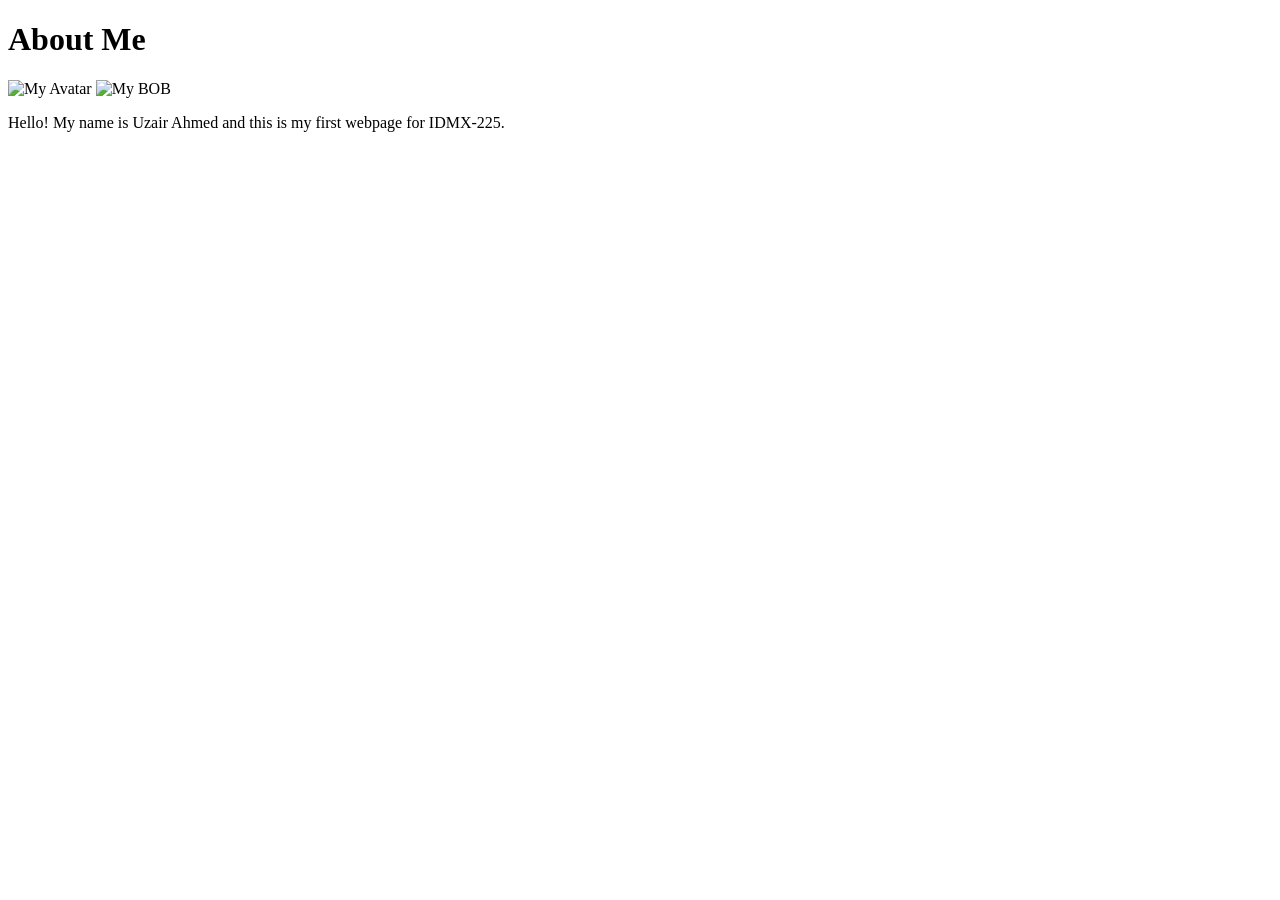
==== index.html @ c269cf16 "Update index.html" ====
<!DOCTYPE html>
<html lang="en">
<head>
    <meta charset="UTF-8">
    <title>About Me – Uzair Ahmed</title>
    <link rel="stylesheet" href="css/styles.css">
</head>
<body>

    <h1>About Me</h1>

    <img src="images/avataaars.png" alt="My Avatar">
    <img src="images/bob.svg" alt="My BOB">

    <p>Hello! My name is Uzair Ahmed and this is my first webpage for IDMX‑225.</p>

</body>
</html>
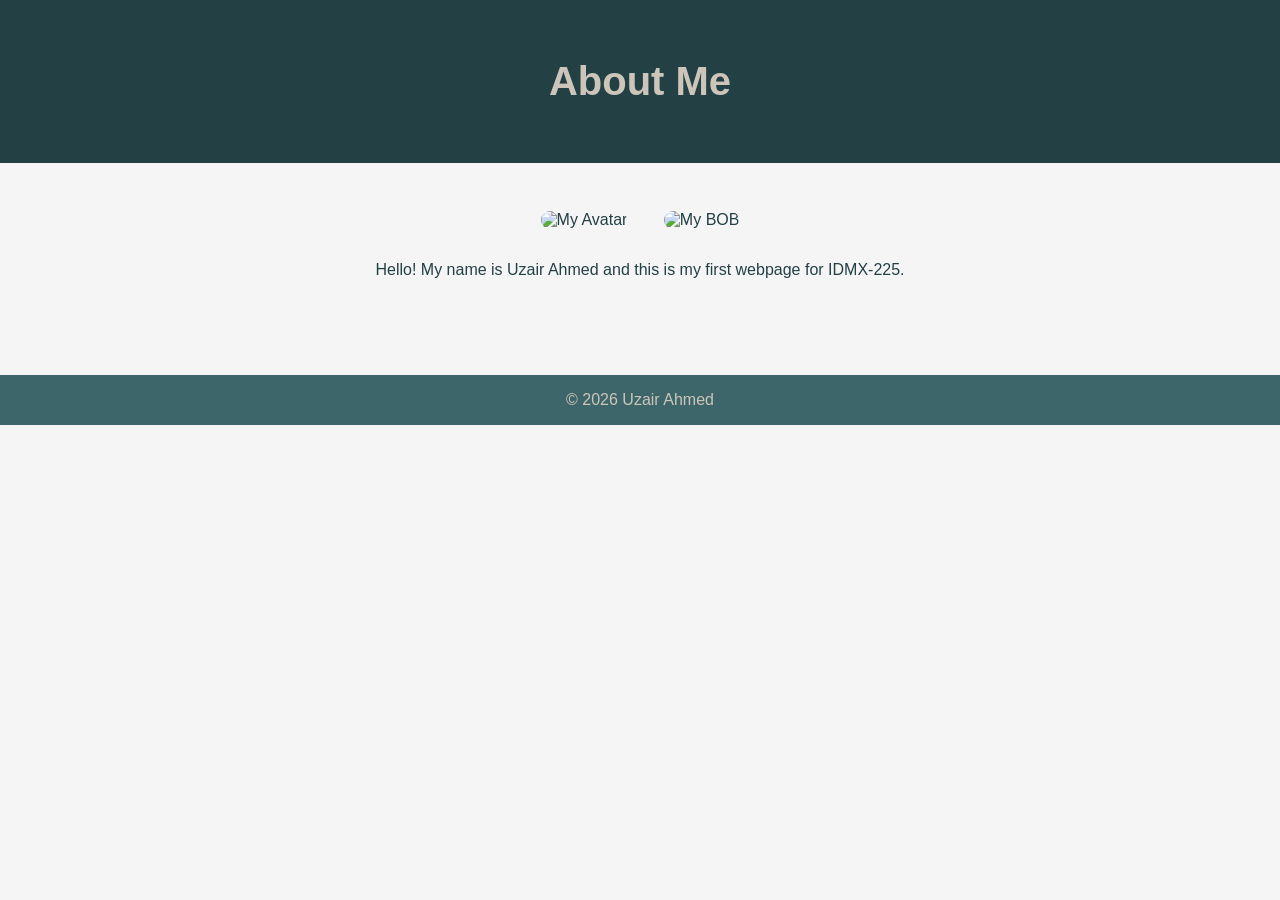
==== commit 18cb6d35: "Refactor HTML structure with header and footer" ====
--- a/index.html
+++ b/index.html
@@ -7,12 +7,20 @@
 </head>
 <body>
 
-    <h1>About Me</h1>
+    <header>
+        <h1>About Me</h1>
+    </header>
 
-    <img src="images/avataaars.png" alt="My Avatar">
-    <img src="images/bob.svg" alt="My BOB">
+    <main>
+        <img src="images/avataaars.png" alt="My Avatar">
+        <img src="images/bob.svg" alt="My BOB">
 
-    <p>Hello! My name is Uzair Ahmed and this is my first webpage for IDMX‑225.</p>
+        <p>Hello! My name is Uzair Ahmed and this is my first webpage for IDMX‑225.</p>
+    </main>
+
+    <footer>
+        © 2026 Uzair Ahmed
+    </footer>
 
 </body>
 </html>
--- a/css/styles.css
+++ b/css/styles.css
@@ -0,0 +1,51 @@
+/* Global styles */
+body {
+    font-family: 'Roboto', sans-serif;
+    background-color: #F5F5F5;
+    color: #234045;
+    margin: 0;
+    padding: 0;
+}
+
+/* Header */
+header {
+    background-color: #234045;
+    padding: 2rem;
+    text-align: center;
+}
+
+header h1 {
+    font-family: 'Poppins', sans-serif;
+    font-size: 2.5rem;
+    color: #CEC5BA;
+}
+
+/* Main content */
+main {
+    padding: 2rem;
+    max-width: 900px;
+    margin: auto;
+    text-align: center;
+}
+
+/* Images */
+img {
+    width: 200px;
+    border-radius: 10px;
+    margin: 1rem;
+}
+
+/* Accent elements */
+.accent {
+    color: #4E8087;
+}
+
+/* Footer */
+footer {
+    background-color: #3D666A;
+    color: #CEC5BA;
+    text-align: center;
+    padding: 1rem;
+    margin-top: 3rem;
+    font-size: 1rem;
+}
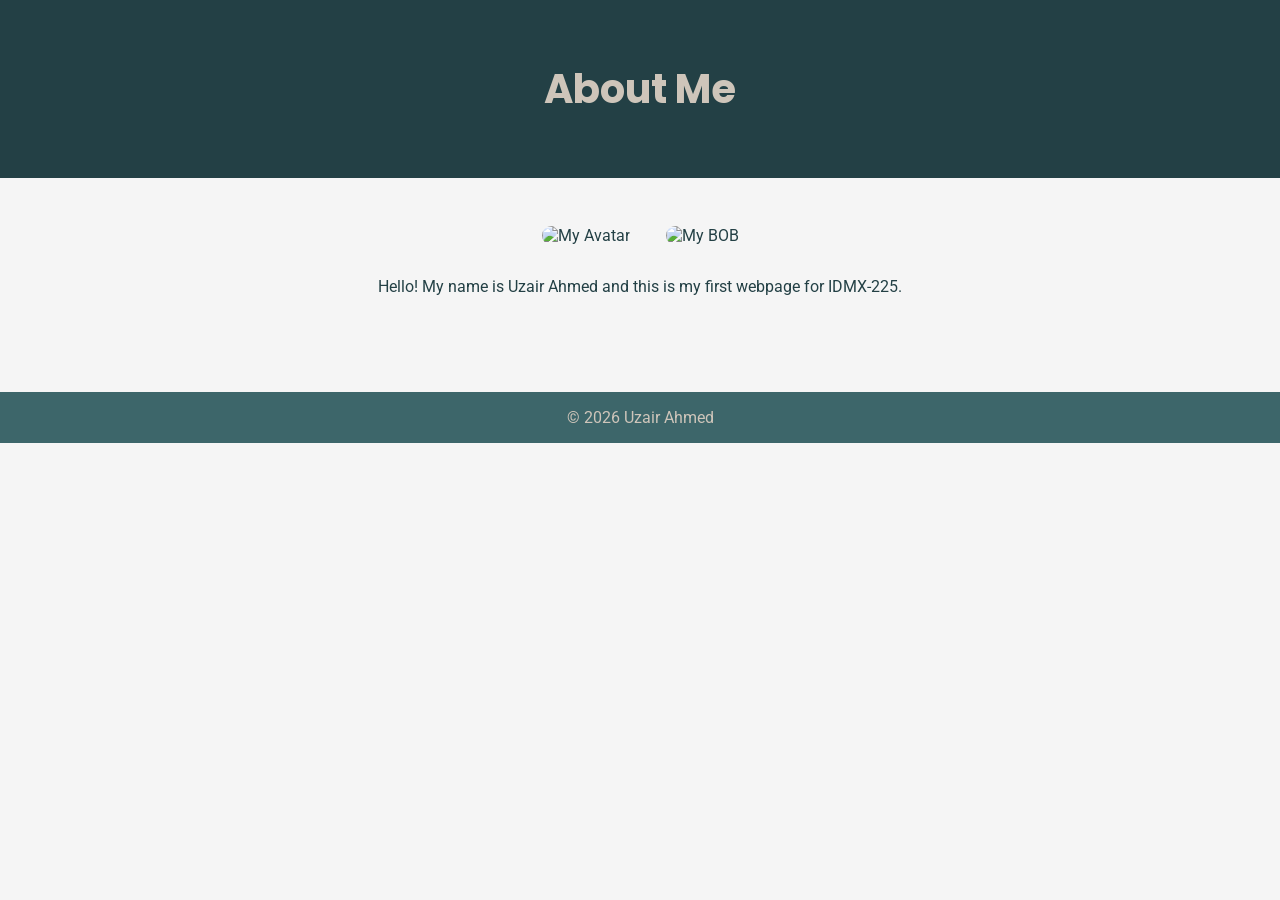
==== commit ac9f09fe: "Add Google Fonts to index.html Added Google Fonts link for Poppins and Roboto." ====
--- a/index.html
+++ b/index.html
@@ -3,6 +3,11 @@
 <head>
     <meta charset="UTF-8">
     <title>About Me – Uzair Ahmed</title>
+
+    <!-- Google Fonts -->
+    <link href="https://fonts.googleapis.com/css2?family=Poppins:wght@600&family=Roboto&display=swap" rel="stylesheet">
+
+    <!-- External CSS -->
     <link rel="stylesheet" href="css/styles.css">
 </head>
 <body>
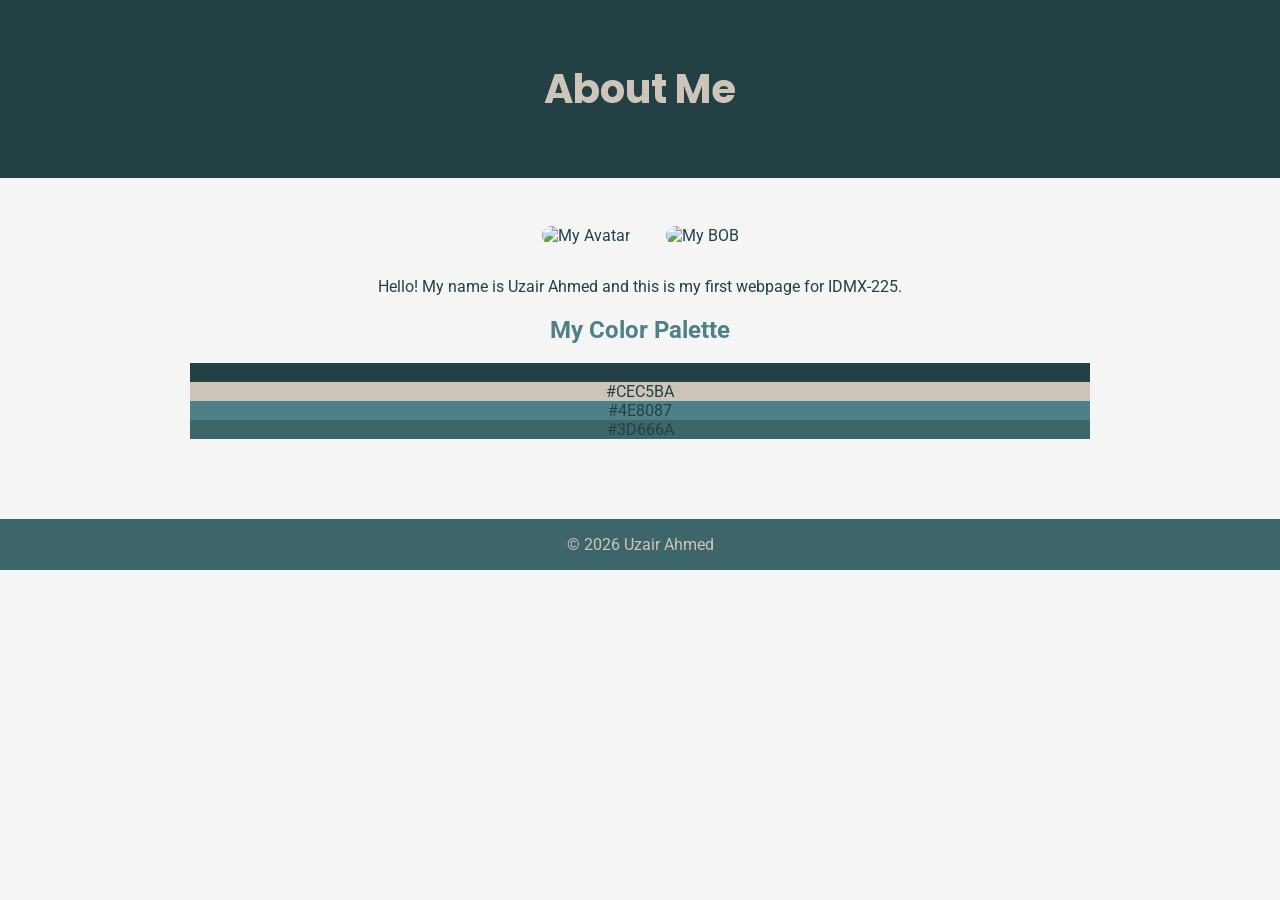
==== commit 635fb29c: "Add color palette section to index.html Added a color palette section with swatches." ====
--- a/index.html
+++ b/index.html
@@ -21,6 +21,18 @@
         <img src="images/bob.svg" alt="My BOB">
 
         <p>Hello! My name is Uzair Ahmed and this is my first webpage for IDMX‑225.</p>
+
+        <!-- ⭐ PALETTE SECTION ⭐ -->
+        <section class="palette">
+            <h2 class="accent">My Color Palette</h2>
+
+            <div class="swatches">
+                <div class="swatch" style="background-color:#234045;">#234045</div>
+                <div class="swatch" style="background-color:#CEC5BA;">#CEC5BA</div>
+                <div class="swatch" style="background-color:#4E8087;">#4E8087</div>
+                <div class="swatch" style="background-color:#3D666A;">#3D666A</div>
+            </div>
+        </section>
     </main>
 
     <footer>
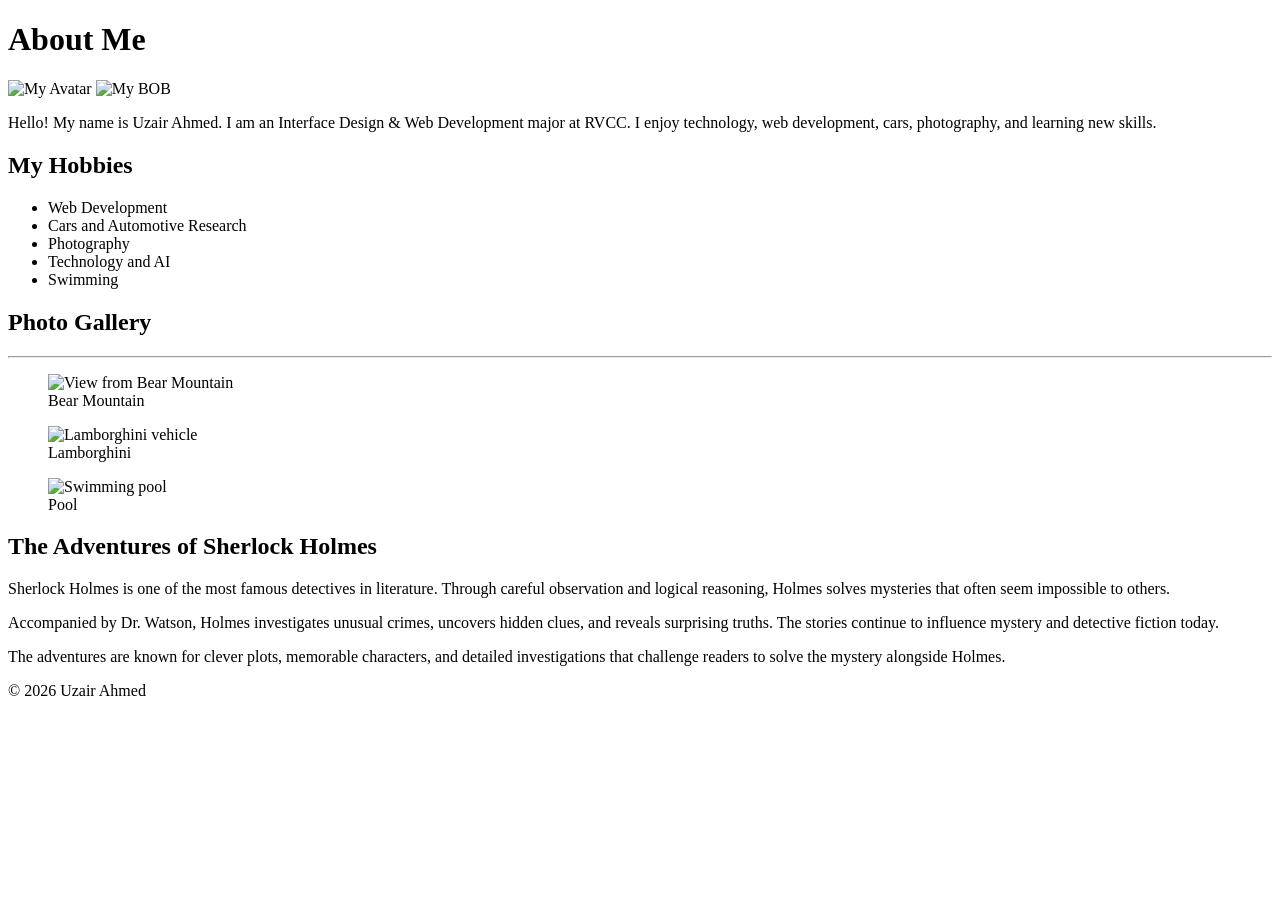
==== commit eacb948d: "Update index.html" ====
--- a/index.html
+++ b/index.html
@@ -8,8 +8,9 @@
     <link href="https://fonts.googleapis.com/css2?family=Poppins:wght@600&family=Roboto&display=swap" rel="stylesheet">
 
     <!-- External CSS -->
-    <link rel="stylesheet" href="css/styles.css">
+    <link rel="stylesheet" href="css/style.css">
 </head>
+
 <body>
 
     <header>
@@ -17,22 +18,73 @@
     </header>
 
     <main>
+
         <img src="images/avataaars.png" alt="My Avatar">
         <img src="images/bob.svg" alt="My BOB">
 
-        <p>Hello! My name is Uzair Ahmed and this is my first webpage for IDMX‑225.</p>
+        <p>
+            Hello! My name is Uzair Ahmed. I am an Interface Design &
+            Web Development major at RVCC. I enjoy technology, web
+            development, cars, photography, and learning new skills.
+        </p>
 
-        <!-- ⭐ PALETTE SECTION ⭐ -->
-        <section class="palette">
-            <h2 class="accent">My Color Palette</h2>
+        <section>
+            <h2>My Hobbies</h2>
 
-            <div class="swatches">
-                <div class="swatch" style="background-color:#234045;">#234045</div>
-                <div class="swatch" style="background-color:#CEC5BA;">#CEC5BA</div>
-                <div class="swatch" style="background-color:#4E8087;">#4E8087</div>
-                <div class="swatch" style="background-color:#3D666A;">#3D666A</div>
+            <ul>
+                <li>Web Development</li>
+                <li>Cars and Automotive Research</li>
+                <li>Photography</li>
+                <li>Technology and AI</li>
+                <li>Swimming</li>
+            </ul>
+        </section>
+
+        <section>
+            <h2>Photo Gallery</h2>
+
+            <hr>
+
+            <figure>
+                <img src="images/Bear-Mountain-640w.jpg" alt="View from Bear Mountain">
+                <figcaption>Bear Mountain</figcaption>
+            </figure>
+
+            <figure>
+                <img src="images/Lamborghini-640w.jpg" alt="Lamborghini vehicle">
+                <figcaption>Lamborghini</figcaption>
+            </figure>
+
+            <figure>
+                <img src="images/Pool-640w.jpg" alt="Swimming pool">
+                <figcaption>Pool</figcaption>
+            </figure>
+        </section>
+
+        <article>
+            <h2>The Adventures of Sherlock Holmes</h2>
+
+            <div>
+                <p>
+                    Sherlock Holmes is one of the most famous detectives in literature.
+                    Through careful observation and logical reasoning, Holmes solves
+                    mysteries that often seem impossible to others.
+                </p>
+
+                <p>
+                    Accompanied by Dr. Watson, Holmes investigates unusual crimes,
+                    uncovers hidden clues, and reveals surprising truths. The stories
+                    continue to influence mystery and detective fiction today.
+                </p>
+
+                <p>
+                    The adventures are known for clever plots, memorable characters,
+                    and detailed investigations that challenge readers to solve the
+                    mystery alongside Holmes.
+                </p>
             </div>
-        </section>
+        </article>
+
     </main>
 
     <footer>
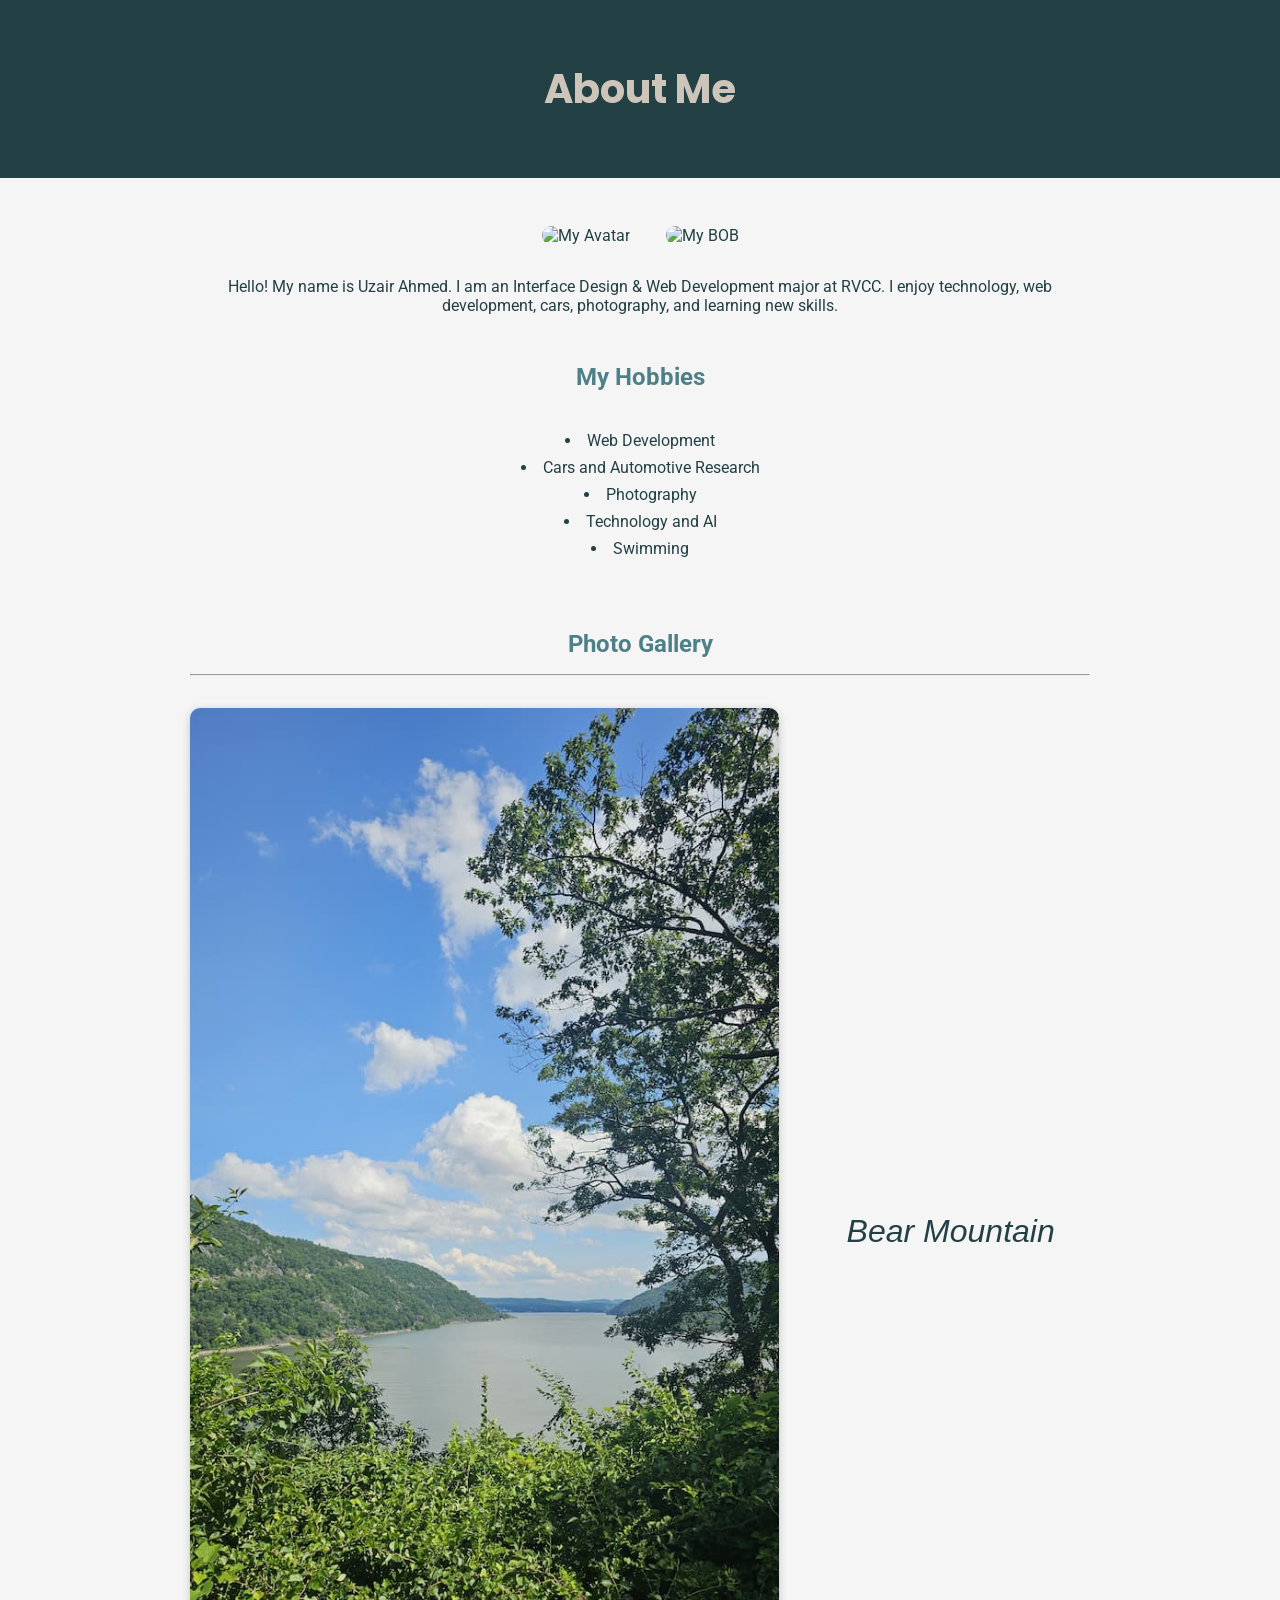
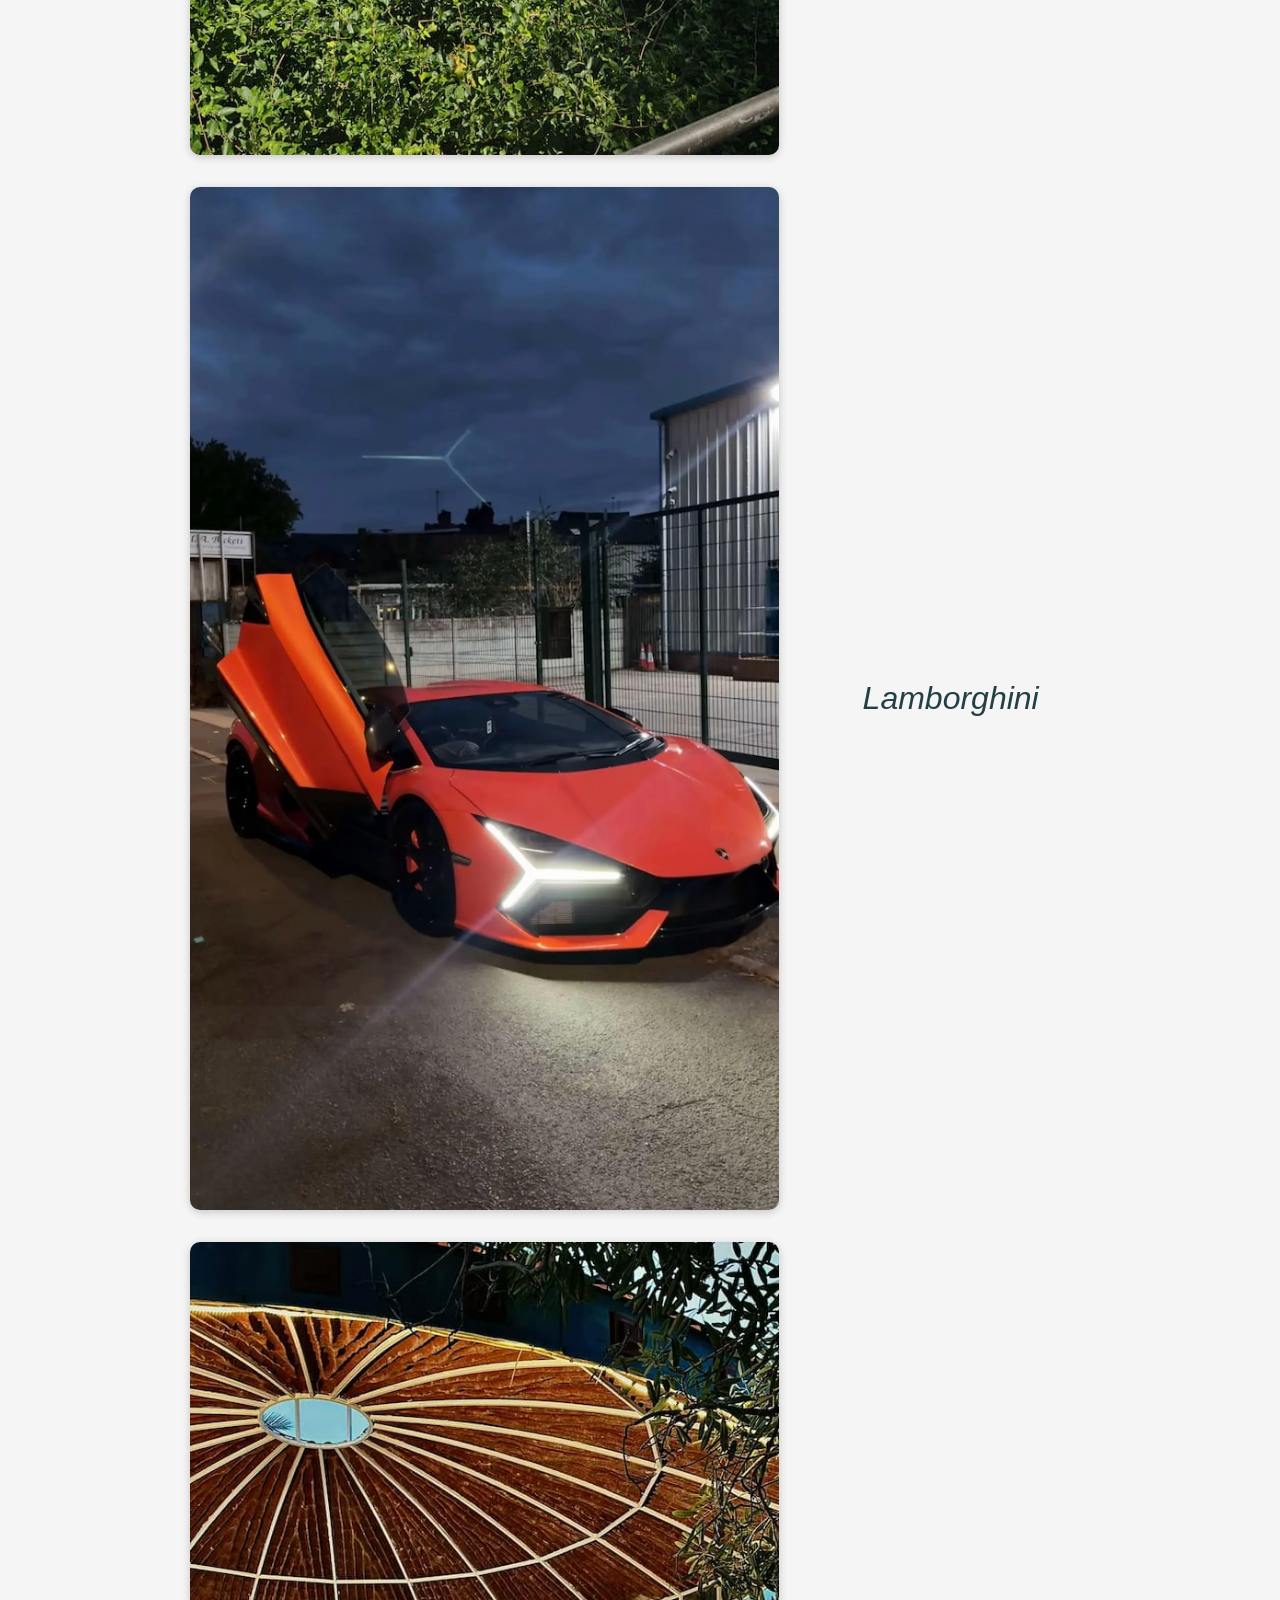
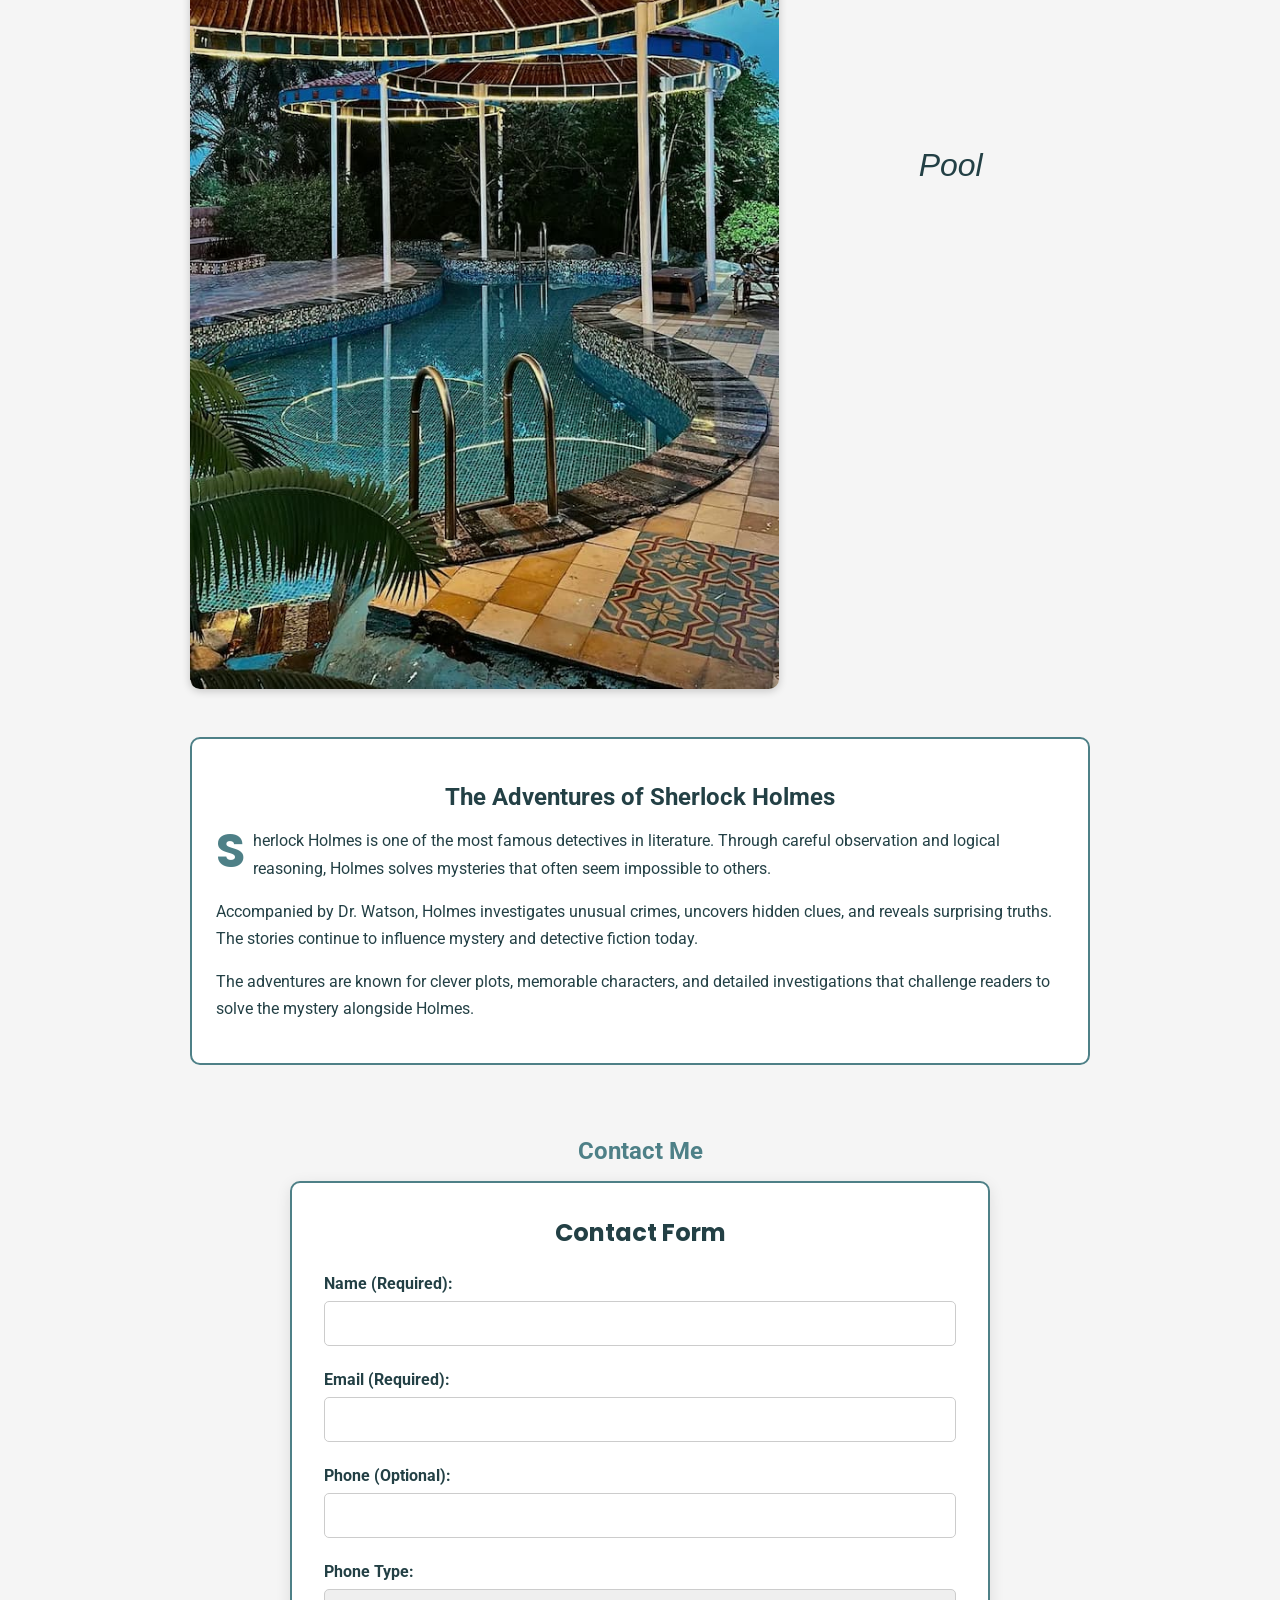
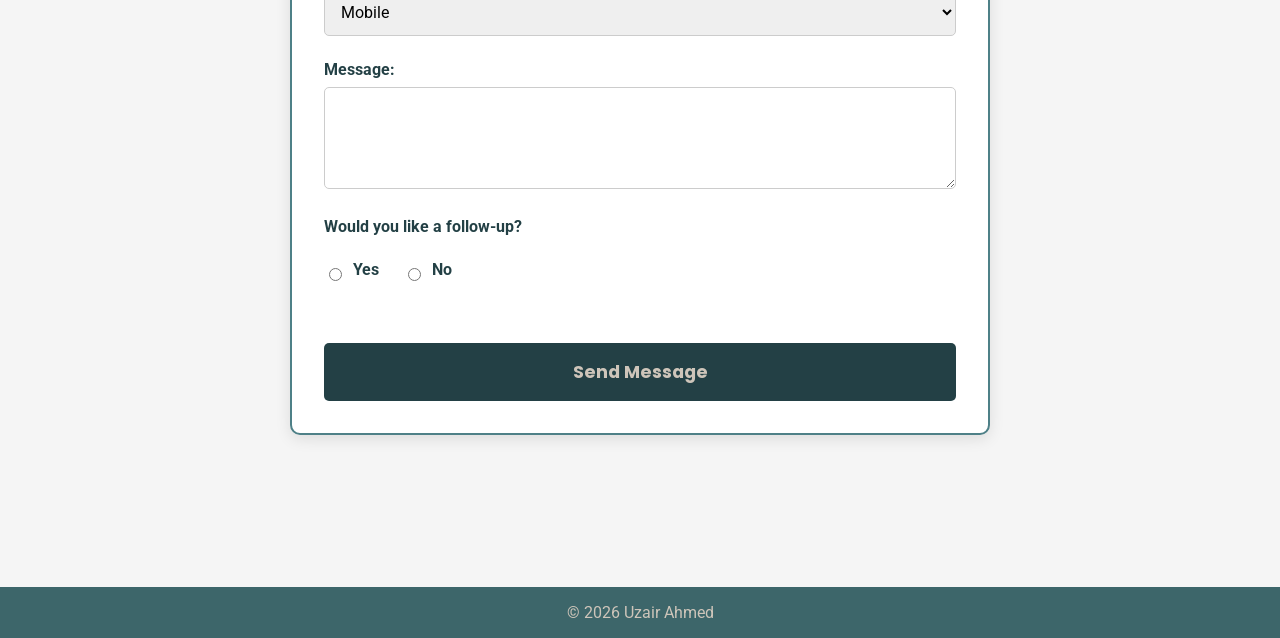
==== commit 7158ccae: "Complete contact form" ====
--- a/index.html
+++ b/index.html
@@ -1,7 +1,9 @@
 <!DOCTYPE html>
 <html lang="en">
+
 <head>
     <meta charset="UTF-8">
+    <meta name="viewport" content="width=device-width, initial-scale=1.0">
     <title>About Me – Uzair Ahmed</title>
 
     <!-- Google Fonts -->
@@ -23,7 +25,7 @@
         <img src="images/bob.svg" alt="My BOB">
 
         <p>
-            Hello! My name is Uzair Ahmed. I am an Interface Design &
+            Hello! My name is Uzair Ahmed. I am an Interface Design &amp;
             Web Development major at RVCC. I enjoy technology, web
             development, cars, photography, and learning new skills.
         </p>
@@ -85,11 +87,64 @@
             </div>
         </article>
 
+        <!-- Contact Form Section -->
+        <section id="contact">
+            <h2>Contact Me</h2>
+            <form method="post" action="https://api.web3forms.com/submit">
+
+                <!-- Hidden inputs for Web3Forms -->
+                <input type="hidden" name="access_key" value="88d8ab8c-6c74-49e8-963c-eb9e5e4cdcb1">
+                <input type="hidden" name="subject" value="New message from my About Me page">
+                <input type="hidden" name="redirect"
+                    value="https://rvcc-grid.github.io/fa26-about-me-uzairahmed008/thanks.html">
+
+                <fieldset>
+                    <legend>Contact Form</legend>
+
+                    <label for="name">Name (Required):</label>
+                    <input type="text" id="name" name="name" required>
+
+                    <label for="email">Email (Required):</label>
+                    <input type="email" id="email" name="email" required>
+
+                    <label for="phone">Phone (Optional):</label>
+                    <input type="tel" id="phone" name="phone">
+
+                    <label for="phone-type">Phone Type:</label>
+                    <select id="phone-type" name="phone-type">
+                        <option value="mobile">Mobile</option>
+                        <option value="home">Home</option>
+                        <option value="work">Work</option>
+                    </select>
+
+                    <label for="message">Message:</label>
+                    <textarea id="message" name="message" rows="4"></textarea>
+
+                    <label>Would you like a follow-up?</label>
+                    <ul class="radio-group">
+                        <li><input type="radio" id="followup-yes" name="followup" value="yes"> <label
+                                for="followup-yes">Yes</label></li>
+                        <li><input type="radio" id="followup-no" name="followup" value="no"> <label
+                                for="followup-no">No</label></li>
+                    </ul>
+
+                    <!-- Spam protection -->
+                    <div class="h-captcha" data-captcha="true"></div>
+
+                    <button type="submit">Send Message</button>
+                </fieldset>
+            </form>
+        </section>
+
     </main>
 
     <footer>
         © 2026 Uzair Ahmed
     </footer>
 
+    <!-- Web3Forms Script -->
+    <script src="https://web3forms.com/client/script.js" async defer></script>
+
 </body>
-</html>
+
+</html>
--- a/css/style.css
+++ b/css/style.css
@@ -0,0 +1,307 @@
+/* =========================================
+   GLOBAL STYLES & MOBILE (Default)
+   ========================================= */
+body {
+    font-family: 'Roboto', sans-serif;
+    background-color: #F5F5F5;
+    color: #234045;
+    margin: 0;
+    padding: 0;
+}
+
+header {
+    background-color: #234045;
+    padding: 2rem;
+    text-align: center;
+}
+
+header h1 {
+    font-family: 'Poppins', sans-serif;
+    font-size: 2.5rem;
+    color: #CEC5BA;
+}
+
+main {
+    padding: 2rem;
+    max-width: 900px;
+    margin: auto;
+    text-align: center;
+}
+
+main>img {
+    width: 200px;
+    border-radius: 10px;
+    margin: 1rem;
+}
+
+footer {
+    background-color: #3D666A;
+    color: #CEC5BA;
+    text-align: center;
+    padding: 1rem;
+    margin-top: 3rem;
+}
+
+section {
+    margin-top: 3rem;
+}
+
+/* Step 1: Decrease H2 Margins */
+section h2 {
+    color: #4E8087;
+    margin-top: 0;
+    margin-bottom: 1rem;
+}
+
+/* Step 1: Center Hobbies using Flexbox */
+section:nth-of-type(1) {
+    display: flex;
+    flex-direction: column;
+    align-items: center;
+}
+
+ul {
+    list-style-position: inside;
+    padding: 0;
+}
+
+li {
+    margin: 0.5rem 0;
+}
+
+/* Gallery Default (Mobile) */
+figure {
+    margin: 2rem auto;
+}
+
+figure img {
+    width: 640px;
+    max-width: 100%;
+    height: auto;
+    border-radius: 10px;
+    box-shadow: 0 2px 8px rgba(0, 0, 0, 0.2);
+}
+
+figcaption {
+    margin-top: 0.5rem;
+    font-style: italic;
+}
+
+/* Article Default */
+article {
+    max-width: 900px;
+    margin: 3rem auto;
+    padding: 1.5rem;
+    border: 2px solid #4E8087;
+    border-radius: 10px;
+    background-color: white;
+}
+
+article h2 {
+    color: #234045;
+    margin-bottom: 1rem;
+}
+
+article p {
+    text-align: left;
+    line-height: 1.7;
+}
+
+/* Step 4: Fix Drop Caps (Only apply to first paragraph) */
+article p:first-child::first-letter {
+    font-size: 3rem;
+    font-family: 'Poppins', sans-serif;
+    font-weight: bold;
+    color: #4E8087;
+    float: left;
+    margin-right: 0.5rem;
+    line-height: 1;
+}
+
+
+/* =========================================
+   TABLET BREAKPOINT (60em / ~960px)
+   ========================================= */
+@media screen and (min-width: 60em) {
+
+    /* Step 2: Gallery Grid */
+    figure {
+        display: grid;
+        grid-template-columns: 2fr 1fr;
+        align-items: center;
+        gap: 1rem;
+    }
+
+    figure img {
+        width: 100%;
+    }
+
+    figcaption {
+        display: flex;
+        justify-content: center;
+        align-items: center;
+        font-size: 2rem;
+        margin-left: 1rem;
+        margin-top: 0;
+    }
+
+    /* Step 3: Literature Multi-columns */
+    #lit {
+        max-width: 100%;
+        columns: 40rem;
+    }
+}
+
+
+/* =========================================
+   LARGER SCREEN BREAKPOINT (100em / ~1600px)
+   ========================================= */
+@media screen and (min-width: 100em) {
+
+    /* Step 5: 3-Column Gallery Grid */
+    section:nth-of-type(2) {
+        display: grid;
+        grid-template-columns: 1fr 1fr 1fr;
+        gap: 2rem;
+        max-width: 1400px;
+        margin: 3rem auto;
+    }
+
+    section:nth-of-type(2) h2,
+    section:nth-of-type(2) hr {
+        grid-column: 1 / -1;
+    }
+
+    hr {
+        display: none;
+    }
+
+    figure {
+        display: block;
+        margin: 0;
+    }
+
+    figcaption {
+        font-size: 1.5rem;
+        margin-left: 0;
+        margin-top: 0.5rem;
+    }
+}
+
+/* =========================================
+   CONTACT FORM STYLES
+   ========================================= */
+#contact {
+    max-width: 700px;
+    margin: 3rem auto;
+    padding: 1.5rem;
+}
+
+#contact form {
+    background-color: white;
+    padding: 2rem;
+    border-radius: 10px;
+    box-shadow: 0 4px 15px rgba(0, 0, 0, 0.1);
+    border: 2px solid #4E8087;
+}
+
+fieldset {
+    border: none;
+    padding: 0;
+    margin: 0;
+}
+
+legend {
+    font-family: 'Poppins', sans-serif;
+    font-size: 1.5rem;
+    font-weight: bold;
+    color: #234045;
+    margin-bottom: 1.5rem;
+    text-align: center;
+}
+
+#contact label {
+    display: block;
+    font-weight: bold;
+    margin-bottom: 0.5rem;
+    color: #234045;
+    text-align: left;
+}
+
+#contact input[type="text"],
+#contact input[type="email"],
+#contact input[type="tel"],
+#contact select,
+#contact textarea {
+    width: 100%;
+    padding: 0.75rem;
+    margin-bottom: 1.5rem;
+    border: 1px solid #ccc;
+    border-radius: 5px;
+    font-family: 'Roboto', sans-serif;
+    font-size: 1rem;
+    box-sizing: border-box;
+}
+
+#contact input:focus,
+#contact select:focus,
+#contact textarea:focus {
+    outline: none;
+    border-color: #4E8087;
+    box-shadow: 0 0 5px rgba(78, 128, 135, 0.5);
+}
+
+.radio-group {
+    list-style: none;
+    padding: 0;
+    display: flex;
+    gap: 1.5rem;
+    margin-bottom: 1.5rem;
+    justify-content: flex-start;
+}
+
+.radio-group li {
+    display: flex;
+    align-items: center;
+    gap: 0.5rem;
+}
+
+.radio-group label {
+    margin-bottom: 0;
+    font-weight: normal;
+}
+
+#contact button[type="submit"] {
+    background-color: #234045;
+    color: #CEC5BA;
+    padding: 1rem 2rem;
+    border: none;
+    border-radius: 5px;
+    font-size: 1.1rem;
+    font-family: 'Poppins', sans-serif;
+    font-weight: bold;
+    cursor: pointer;
+    width: 100%;
+    transition: background-color 0.3s ease;
+}
+
+#contact button[type="submit"]:hover {
+    background-color: #3D666A;
+}
+
+.h-captcha {
+    margin-bottom: 1.5rem;
+    display: flex;
+    justify-content: flex-start;
+}
+
+@media screen and (max-width: 600px) {
+    #contact form {
+        padding: 1rem;
+    }
+
+    .radio-group {
+        flex-direction: column;
+        gap: 0.5rem;
+    }
+}
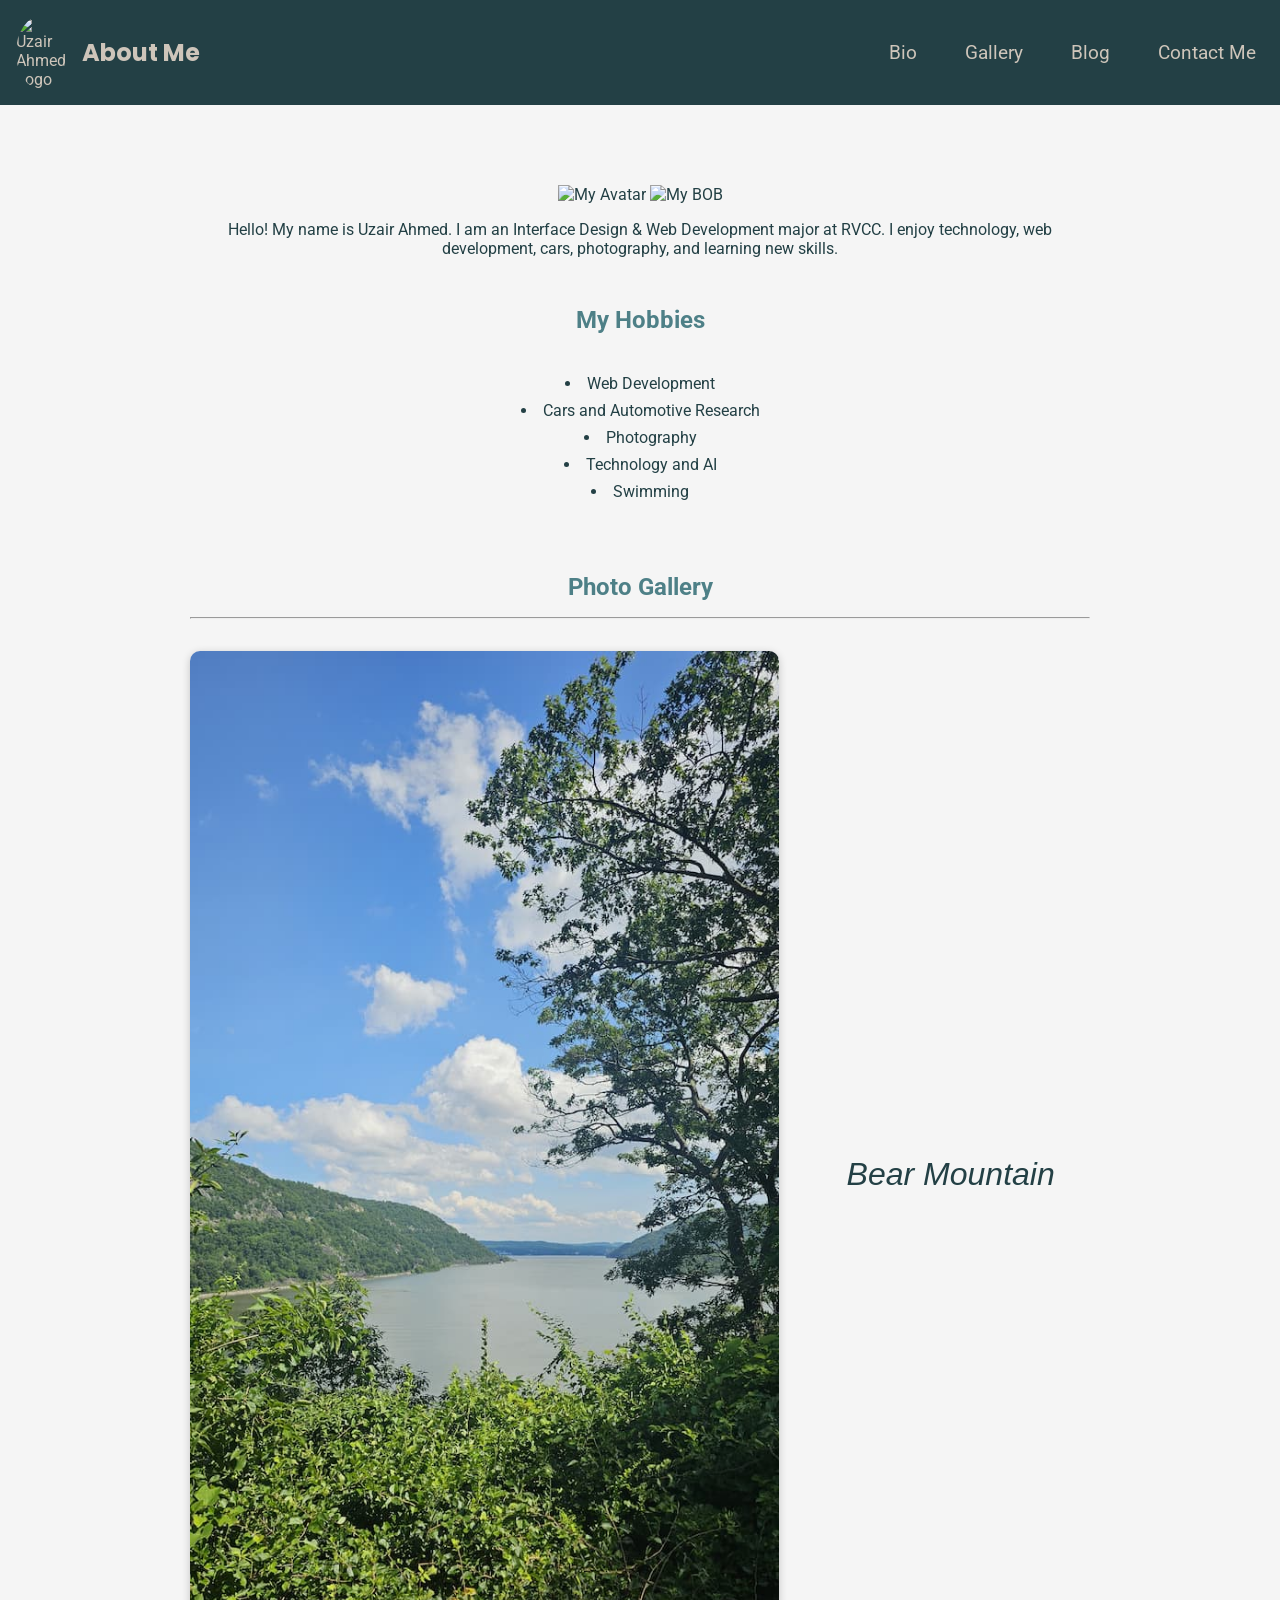
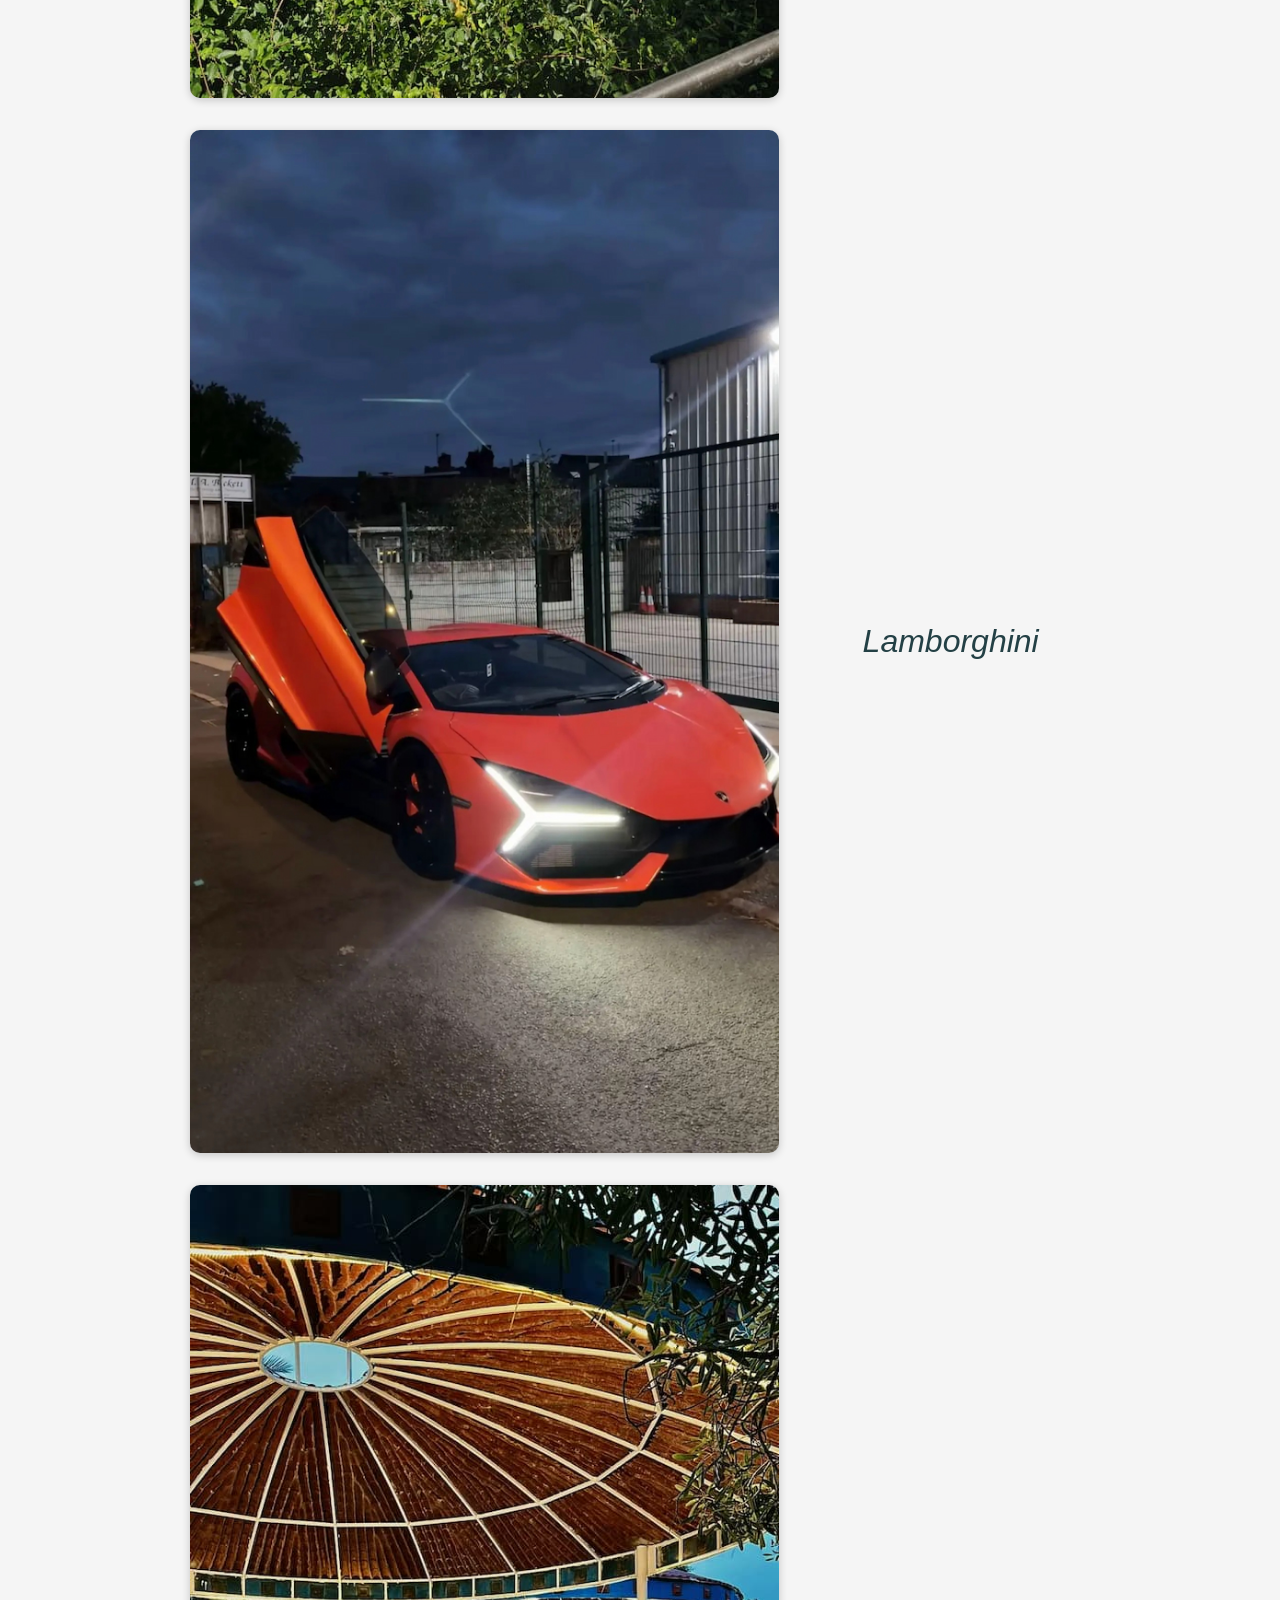
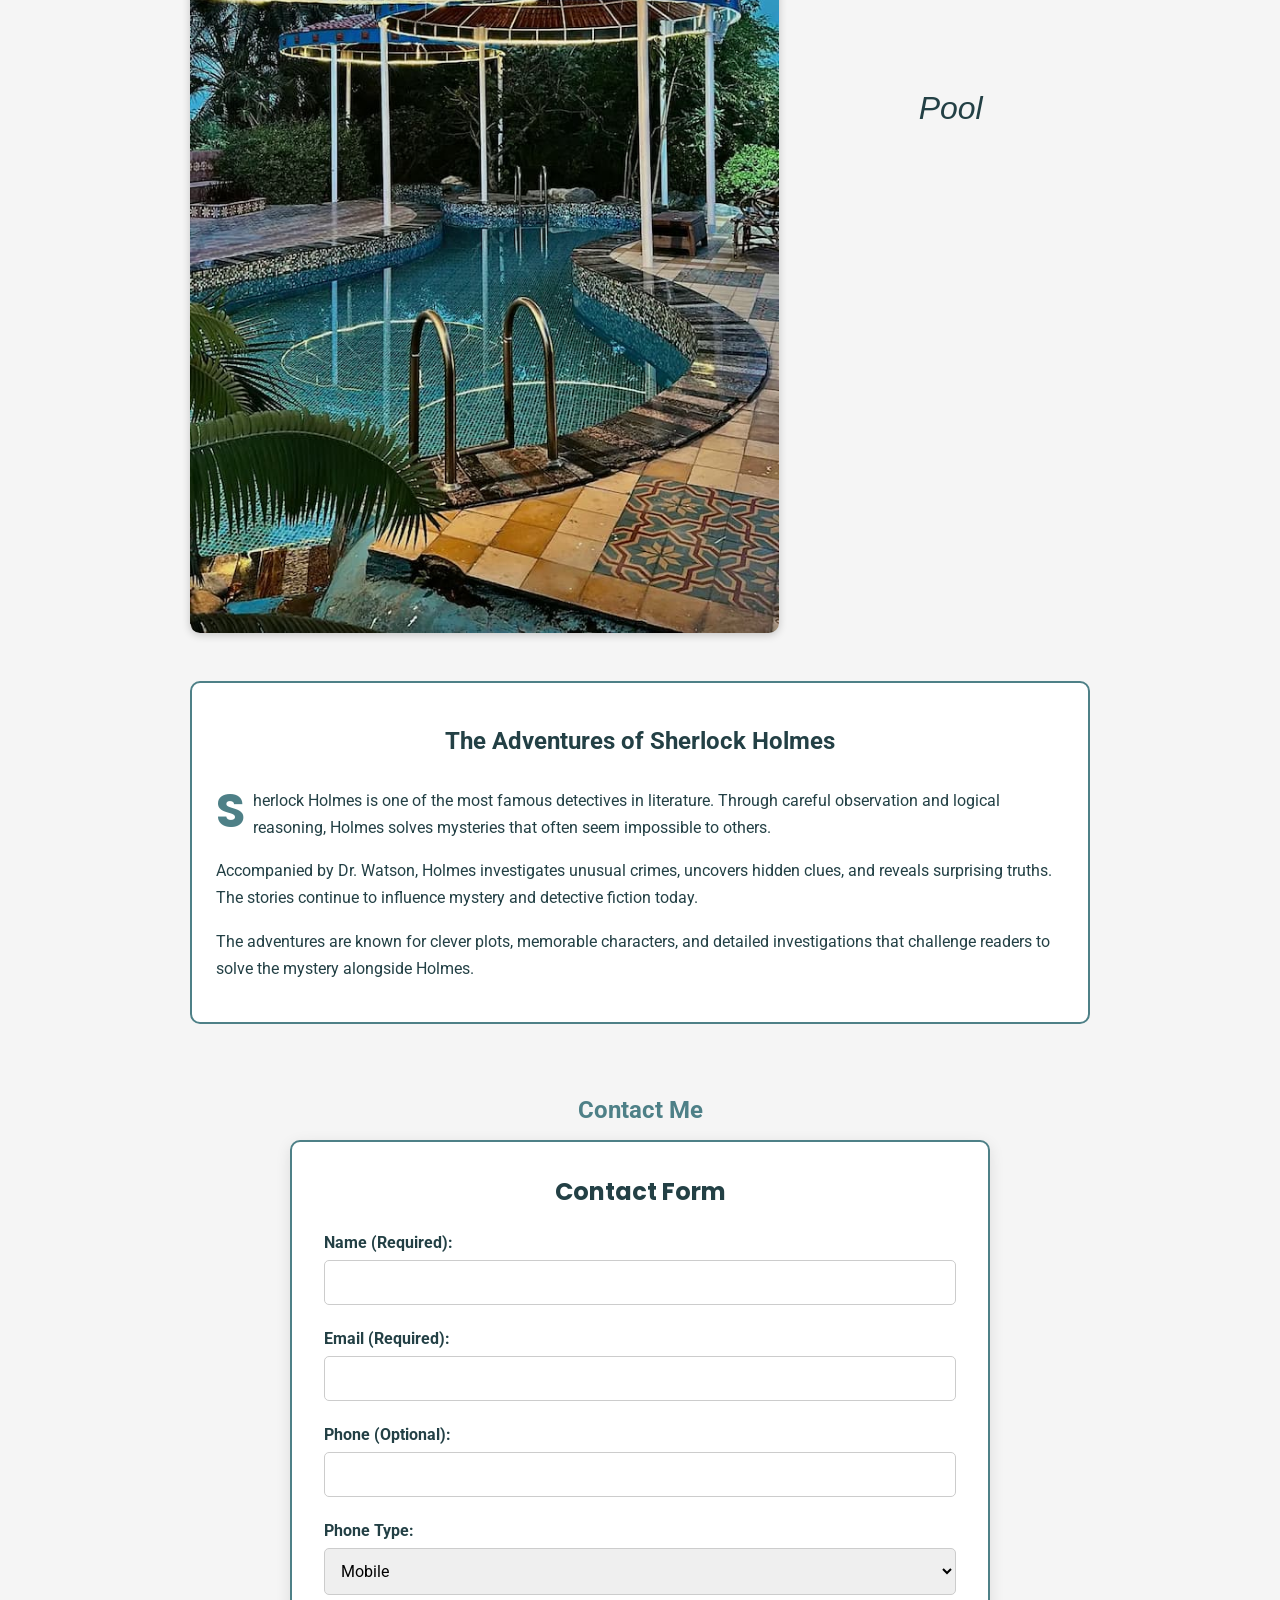
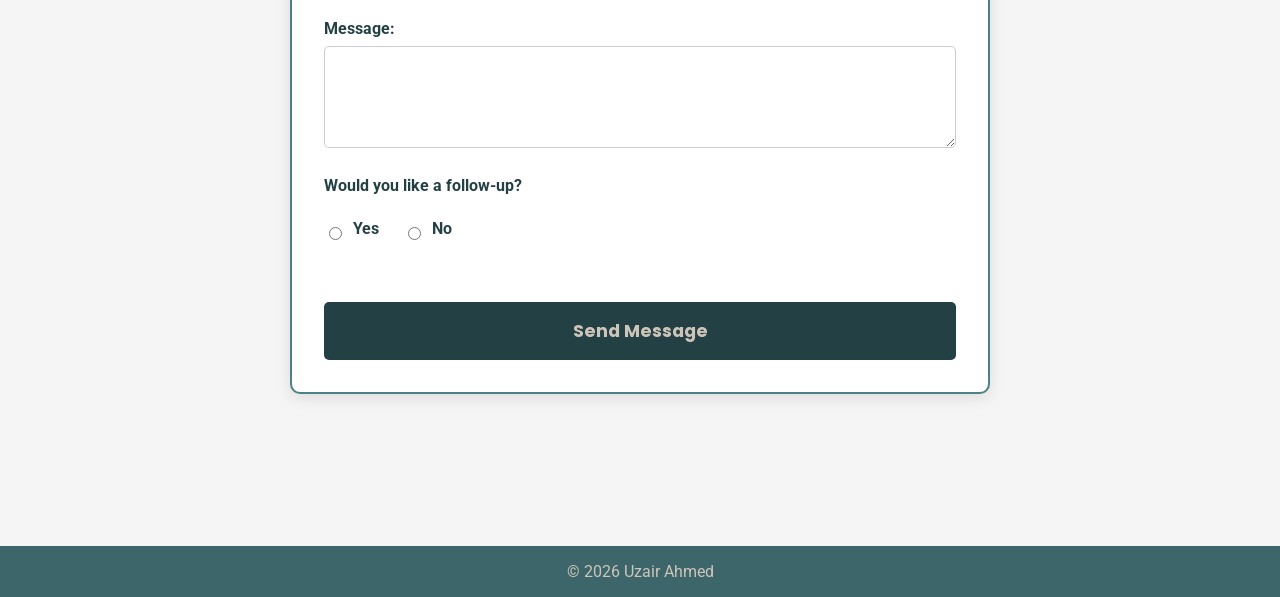
==== commit a3f394b7: "Complete nav bar" ====
--- a/index.html
+++ b/index.html
@@ -11,24 +11,42 @@
 
     <!-- External CSS -->
     <link rel="stylesheet" href="css/style.css">
+    <link rel="stylesheet" href="css/nav.css">
 </head>
 
 <body>
 
     <header>
-        <h1>About Me</h1>
+        <nav class="navbar">
+            <div class="logo">
+                <img src="images/avataaars.png" class="logo-img" alt="Uzair Ahmed Logo">
+                <h1 class="logo-title">About Me</h1>
+            </div>
+
+            <div class="navbar-links">
+                <ul>
+                    <li><a href="#bio" class="nav-links">Bio</a></li>
+                    <li><a href="#gallery" class="nav-links">Gallery</a></li>
+                    <li><a href="#lit" class="nav-links">Blog</a></li>
+                    <li><a href="#contact" class="nav-links">Contact Me</a></li>
+                </ul>
+            </div>
+        </nav>
     </header>
 
     <main>
 
-        <img src="images/avataaars.png" alt="My Avatar">
-        <img src="images/bob.svg" alt="My BOB">
+        <!-- Added id="bio" here -->
+        <section id="bio">
+            <img src="images/avataaars.png" alt="My Avatar">
+            <img src="images/bob.svg" alt="My BOB">
 
-        <p>
-            Hello! My name is Uzair Ahmed. I am an Interface Design &amp;
-            Web Development major at RVCC. I enjoy technology, web
-            development, cars, photography, and learning new skills.
-        </p>
+            <p>
+                Hello! My name is Uzair Ahmed. I am an Interface Design &amp;
+                Web Development major at RVCC. I enjoy technology, web
+                development, cars, photography, and learning new skills.
+            </p>
+        </section>
 
         <section>
             <h2>My Hobbies</h2>
@@ -42,7 +60,8 @@
             </ul>
         </section>
 
-        <section>
+        <!-- Added id="gallery" here -->
+        <section id="gallery">
             <h2>Photo Gallery</h2>
 
             <hr>
@@ -66,7 +85,8 @@
         <article>
             <h2>The Adventures of Sherlock Holmes</h2>
 
-            <div>
+            <!-- Added id="lit" here -->
+            <div id="lit">
                 <p>
                     Sherlock Holmes is one of the most famous detectives in literature.
                     Through careful observation and logical reasoning, Holmes solves
--- a/css/style.css
+++ b/css/style.css
@@ -7,18 +7,6 @@
     color: #234045;
     margin: 0;
     padding: 0;
-}
-
-header {
-    background-color: #234045;
-    padding: 2rem;
-    text-align: center;
-}
-
-header h1 {
-    font-family: 'Poppins', sans-serif;
-    font-size: 2.5rem;
-    color: #CEC5BA;
 }
 
 main {
@@ -54,7 +42,7 @@
 }
 
 /* Step 1: Center Hobbies using Flexbox */
-section:nth-of-type(1) {
+section:nth-of-type(2) {
     display: flex;
     flex-direction: column;
     align-items: center;
@@ -159,7 +147,7 @@
 @media screen and (min-width: 100em) {
 
     /* Step 5: 3-Column Gallery Grid */
-    section:nth-of-type(2) {
+    section:nth-of-type(3) {
         display: grid;
         grid-template-columns: 1fr 1fr 1fr;
         gap: 2rem;
@@ -167,8 +155,8 @@
         margin: 3rem auto;
     }
 
-    section:nth-of-type(2) h2,
-    section:nth-of-type(2) hr {
+    section:nth-of-type(3) h2,
+    section:nth-of-type(3) hr {
         grid-column: 1 / -1;
     }
 
--- a/css/nav.css
+++ b/css/nav.css
@@ -0,0 +1,104 @@
+/* make scrolling smooth */
+html {
+    scroll-behavior: smooth;
+}
+
+/* 
+ get rid of padding & sizing on body so
+ header is at top
+*/
+body {
+    margin: 0;
+    padding: 0;
+}
+
+/* add some padding back to rest of page */
+main {
+    padding: 2rem;
+    max-width: 900px;
+    margin: auto;
+}
+
+/* navbar */
+.navbar {
+    display: flex;
+    flex-direction: column;
+    background-color: #234045;
+    color: #CEC5BA;
+    padding: 1rem;
+}
+
+/* logo */
+.logo {
+    display: flex;
+    align-items: center;
+    justify-content: center;
+    gap: 1rem;
+    margin-bottom: 1rem;
+}
+
+.logo-img {
+    width: 50px;
+    border-radius: 50%;
+}
+
+.logo-title {
+    font-family: 'Poppins', sans-serif;
+    font-size: 1.5rem;
+    margin: 0;
+    color: #CEC5BA;
+}
+
+/* navigation list */
+.navbar-links ul {
+    display: flex;
+    flex-direction: column;
+    gap: 1rem;
+    list-style-type: none;
+    margin: 0;
+    padding: 0;
+    align-items: center;
+}
+
+/*  
+ style all a tags in header 
+ and then on hover
+*/
+.navbar a {
+    color: #CEC5BA;
+    text-decoration: none;
+    font-family: 'Roboto', sans-serif;
+    font-size: 1.2rem;
+    display: block;
+    padding: 0.5rem;
+    transition: color 0.3s ease, background-color 0.3s ease;
+}
+
+.navbar a:hover {
+    color: #234045;
+    background-color: #CEC5BA;
+    border-radius: 5px;
+}
+
+/* 
+media query for non-mobile nav bar
+min-width set to width of nav elements 
+such that no text wraps 
+*/
+@media screen and (min-width: 60em) {
+    .navbar {
+        flex-direction: row;
+        justify-content: space-between;
+        align-items: center;
+    }
+
+    .logo {
+        margin-bottom: 0;
+        justify-content: flex-start;
+    }
+
+    .navbar-links ul {
+        flex-direction: row;
+        gap: 2rem;
+    }
+}
